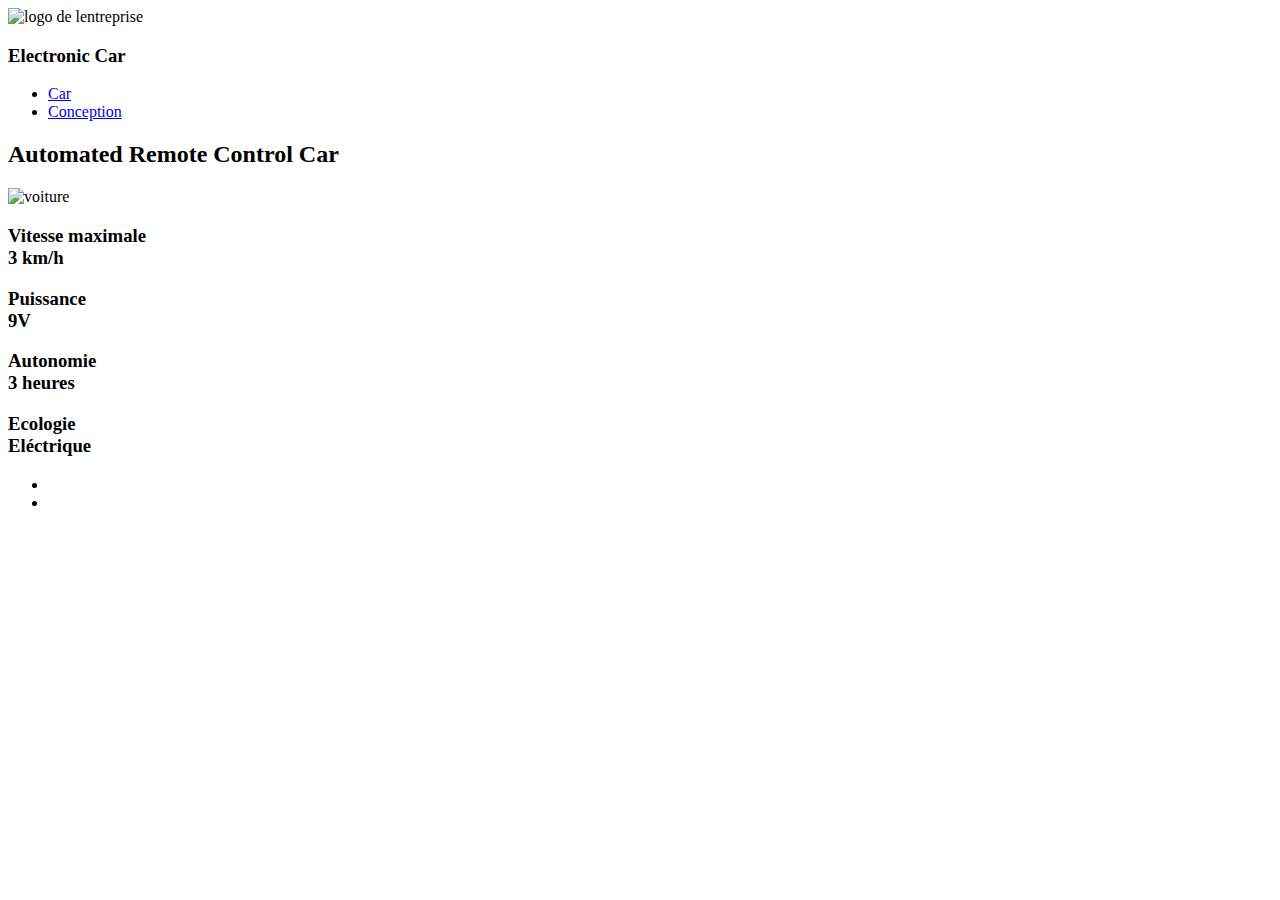
==== index.html @ f605eb22 "Update index.html" ====
<!DOCTYPE html>
<html lang="en">
<head>
    <meta charset="UTF-8">
    <meta http-equiv="X-UA-Compatible" content="IE=edge">
    <meta name="viewport" content="width=device-width, initial-scale=1.0">
    <link rel="stylesheet" href="main.css">
    <title>Car presentation</title>
    <link rel="preconnect" href="https://fonts.googleapis.com">
    <link rel="icon" type="image/png" sizes="64x64" href="logo.png">
    <link rel="preconnect" href="https://fonts.gstatic.com" crossorigin>
    <link href="https://fonts.googleapis.com/css2?family=Poppins:wght@300&display=swap" rel="stylesheet">
</head>
    <nav class="nav">
        <div class="logo">
            <img src="Post Instagram 1080x1080  px (2).jpeg" class ="logovictor"alt="logo de lentreprise" width="100px">
            <h3>Electronic Car</h3>
        </div>
        <div class="toggle"></div>
        <ul class="navigation">
            <li><a href="index.html">Car</a></li>
            <li><a href="conception.html">Conception</a></li>
        </ul>
    </nav>
<body>
    <h2 class="title">
        Automated Remote Control Car 
    </h2>
    <div class="contenu" id="conception">
        <img src="voiture.png" alt="voiture" class="car">

        <!-- slide des caractéristiques -->
        <div class="slider">
            <div class="slides active">
                <h3><span>Vitesse maximale</span><br>3 km/h</h3>
                <h3><span>Puissance</span><br>9V</h3>
            </div>
            <div class="slides ">
                <h3><span>Autonomie</span><br>3 heures</h3>
                <h3><span>Ecologie</span><br>Eléctrique</h3>
            </div>
            <div class="dots">
                <span class="dot active"></span>
                <span class="dot "></span>
            </div>
        </div>
          <!-- footer avec réseaux -->
        <div class="footer">
            <ul class="reseaux">
                <li><a href="https://twitter.com/electronic_c4r?s=21&t=22uRLO4O-WDbSs_7ZmK_Ig"><ion-icon name="logo-twitter"></ion-icon></a></li>
                <li><a href="https://instagram.com/electronic_c4r?igshid=YmMyMTA2M2Y="><ion-icon name="logo-instagram"></ion-icon></a></li>
            </ul>
        </div>
    </div>
















    
<!-- Partie Javascript  -->
    <!-- On utlise un framework pour les icones des réseaux -->
    <script type="module" src="https://unpkg.com/ionicons@5.5.2/dist/ionicons/ionicons.esm.js"></script>
    <script nomodule src="https://unpkg.com/ionicons@5.5.2/dist/ionicons/ionicons.js"></script>

    <!-- script JS pour le slider des caractéristiques  -->
    <script>
        const slides = document.querySelectorAll('.slides');
        const dots = document.querySelectorAll('.dot');

        function setActive(i){
            for (slide of slides)
            slide.classList.remove('active');
            slides[i].classList.add('active');
            for (dot of dots)
            dot.classList.remove('active');
            dots[i].classList.add('active');
        }

        for(let j =0; j<dots.length; j++){
            dots[j].addEventListener('click', function(){
                setActive(j)
            })
        }
    </script>

    <!-- Script JS pour la navbar -->
    <script>
        const toggle = document.querySelector('.toggle');
        const navigation = document.querySelector('.navigation');
        const contenu = document.querySelector('.contenu');
        const footer = document.querySelector('.footer')
        toggle.onclick = function(){
            toggle.classList.toggle('active');
            navigation.classList.toggle('active');
            contenu.classList.toggle('active');
            footer.classList.toggle('active') 
        }
    </script>
</body>
</html>
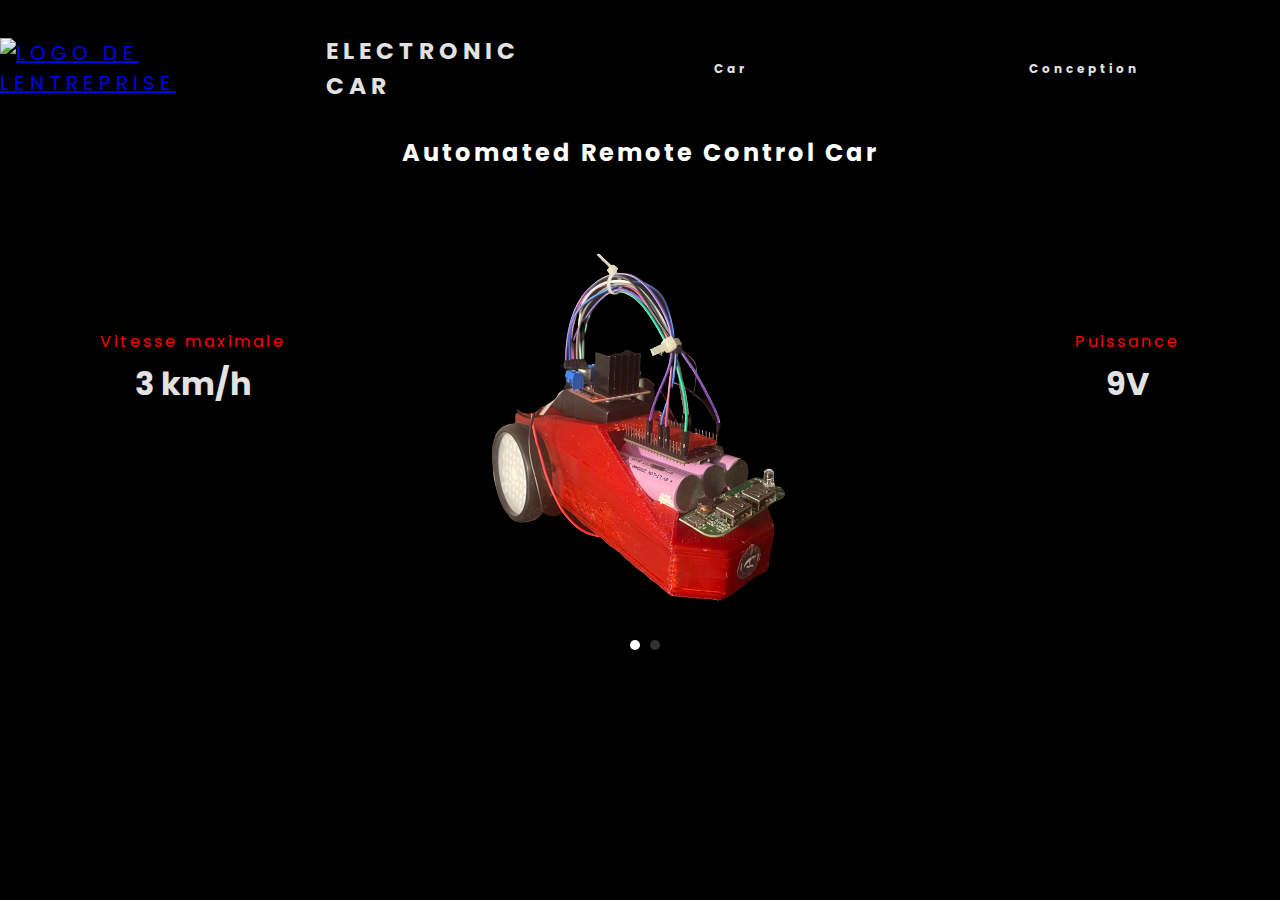
==== commit e9fbf517: "Update index.html" ====
--- a/index.html
+++ b/index.html
@@ -13,7 +13,7 @@
 </head>
     <nav class="nav">
         <div class="logo">
-            <img src="Post Instagram 1080x1080  px (2).jpeg" class ="logovictor"alt="logo de lentreprise" width="100px">
+            <a href="index.html"><img src="Post Instagram 1080x1080  px (2).jpeg" class ="logovictor"alt="logo de lentreprise" width="100px"></a>
             <h3>Electronic Car</h3>
         </div>
         <div class="toggle"></div>
@@ -27,7 +27,7 @@
         Automated Remote Control Car 
     </h2>
     <div class="contenu" id="conception">
-        <img src="voiture.png" alt="voiture" class="car">
+        <img src="voiture_2.png" alt="voiture" class="car">
 
         <!-- slide des caractéristiques -->
         <div class="slider">
--- a/main.css
+++ b/main.css
@@ -0,0 +1,351 @@
+* {
+    background-color: #000000;
+    font-family: 'Poppins', sans-serif;
+    margin: 0px;
+    padding: 0px;
+    box-sizing: border-box;
+}
+
+html {
+    scroll-behavior: smooth;
+}
+.title {
+    color: white;
+    text-align: center;
+    letter-spacing: 3px;
+    min-height: 8vh;
+}
+
+nav.nav {
+    background-color: #000000;
+    display: flex;
+    justify-content: space-around;
+    align-items: center;
+    min-height: 15vh;
+    position: initial;
+}
+
+.logo {
+    color: rgb(226, 226, 226);
+    text-transform: uppercase;
+    letter-spacing: 5px;        
+    font-size: 20px;
+    display: flex;
+    align-items: center;
+}
+
+.logovictor {
+    margin-right: 30px;
+}
+
+.navigation {
+    display: flex;
+    justify-content: space-around;
+    width: 35%;
+}
+.navigation li {
+    list-style: none;
+}
+
+.navigation a {
+    color: rgb(226, 226, 226);
+    text-decoration: none;
+    letter-spacing: 3px;
+    font-weight: bold;
+    font-size: 12px;
+}
+
+nav.nav li a:hover {
+    color: red;
+    cursor: pointer;
+    transition: 0.5s;
+}
+
+.car {
+    position: relative;
+    max-width: 80%;
+    display: block;
+    margin: auto;
+    z-index: 1000;
+}
+
+.dots {
+    display: flex;
+    justify-content: center;
+}
+
+.phone {
+    width: 50%;
+    margin-top: 40px;
+    margin-bottom: 40px;
+}
+
+.dots .dot {
+    width: 10px;
+    height: 10px;
+    background-color: #333232;
+    border-radius: 50%;
+    cursor: pointer;
+    margin-left: 10px;
+}
+
+.dots .dot.active{
+    background: white;
+}
+
+h3, span{
+    background: none;
+}
+.slider .slides {
+    color: rgb(226, 226, 226);
+    position: absolute;
+    top: 50%;
+    left:0;
+    transform: translateY(-50%);
+    background: none;
+    width: 100%;
+    display: flex;
+    justify-content: space-between;
+    padding: 0 100px;
+    transition: 0.25s;
+    opacity: 0;
+    pointer-events: none;
+}
+
+.slider .slides.active {
+    opacity: 1;
+    top: 40%;
+}
+
+.slider .slides h3 {
+    color: rgb(226, 226, 226);
+    font-size: 2em;
+    text-align: center;
+}
+
+.slider .slides h3:last-child {
+    text-align: center; 
+}
+
+.slider .slides h3 span{
+    color: red;
+    font-size: 0.5em;
+    letter-spacing: 3px;
+    font-weight: 400;
+    
+}
+
+.footer {
+    position: rel;
+    bottom: 0;
+    width: 100%;
+    padding: 30px 100px;
+    justify-content: space-between;
+    align-items: center;
+}
+
+.reseaux {
+    display: flex; 
+}
+
+.reseaux li {
+    list-style: none;
+
+}
+
+.reseaux li a{
+    color: white;
+    font-size: 2em;
+    margin-right: 20px;
+    transition: 0.25S;
+}
+
+.reseaux li a:hover {
+    color: red;
+}
+
+.card {
+    display: flex;
+    color: white;
+    align-items: center;
+    justify-content: center;
+    justify-content: space-around;
+}
+
+.control {
+    display: flex;
+    color: white;
+    align-items: center;
+    justify-content: center;
+    justify-content: space-around;
+}
+
+@media screen and (max-width:1500px){
+    .navigation {
+        width: 60%;
+    }
+}
+
+@media screen and (max-width:1000px){
+    .navigation {
+        width: 80%;
+    }
+}
+
+@media screen and (max-width:1250px){
+    .toogle {
+        margin-right: 15px;
+    }
+
+    h3 {
+        font-size: 15px;
+        margin-left: -15px;
+    }
+    nav.nav {
+        min-height: 15vh;
+    }
+    body {
+        overflow-x: hidden;
+    }
+
+    .slides {
+        margin-top: 5vh;
+    }
+
+    .slider {
+        position: relative;
+        width: 100%;
+        height: 180px;
+    }
+    .slider .slides {
+        position: absolute;
+        top: 50%;
+        padding: 5%;
+        flex-direction: column;
+    }
+    .slider .slides h3{
+        font-size: 1.7em;
+    }
+    .car {
+        max-width: 85%;
+    }
+
+    .esp32 {
+        width: 40%;
+        margin-top: 40px;
+    }
+
+    .phone {
+        width: 100%;
+        margin-top: 40px;
+    }
+    .footer {
+        position: relative;
+        margin-top: 50px;
+        flex-direction: column-reverse;
+        display: flex;
+        padding: 0px 40px;
+
+    }
+    .reseaux {
+        margin-top: 40px;
+    }
+
+    .toggle {
+        position: relative;
+        width: 32px;
+        height: 40px;
+        background: black;
+        display: flex;
+        justify-content: center;
+        align-items: center;
+        cursor: pointer;
+        z-index: 1000;
+    }
+
+    .contenu {
+        display: block;
+    }
+
+    .footer {
+        display: flex;
+    }
+
+    .footer.active  {
+        display: none;
+    }
+
+    .contenu.active{
+        display: none;
+    }
+
+    .toggle.active {
+        position: fixed;
+        top: 30px;
+        right: 40px;
+    }
+
+    .toggle::before {
+        content: '';
+        position: absolute;
+        width: 100%;
+        height: 2px;
+        background: white;
+        transform: translateY(-10px);
+        transition: 0.25s;
+        box-shadow: 0 10px 0 white;
+    }
+
+    .toggle.active::before {
+        transform: translateY(0) rotate(45deg);
+        box-shadow: 0 0 0 white;
+    }
+
+    .toggle::after {
+        content: '';
+        position: absolute;
+        width: 100%;
+        height: 2px;
+        background: white;
+        transform: translateY(10px);
+        transition: 0.25s;
+    }
+
+    .toggle.active::after {
+        transform: translateY(0) rotate(-45deg);
+    }
+    .navigation {
+        display: none;
+    }
+
+    .navigation.active {
+        transition: 1s;
+        display: flex;
+        position: fixed;
+        top: 0;
+        left: 0;
+        width: 100%;
+        height: 100%;
+        justify-content: center;
+        align-items: center;
+        z-index: 999;
+        background-color: #000000;
+        flex-direction: column;
+    }
+
+    .navigation li a {
+        font-size: 1.5em;
+        margin: 10px 0;
+        display: inline-block;
+    }
+
+    .card {
+        flex-direction: column;
+        text-align: center;
+    }
+
+    .control {
+        flex-direction: column-reverse;
+        text-align: center;
+    }
+}
